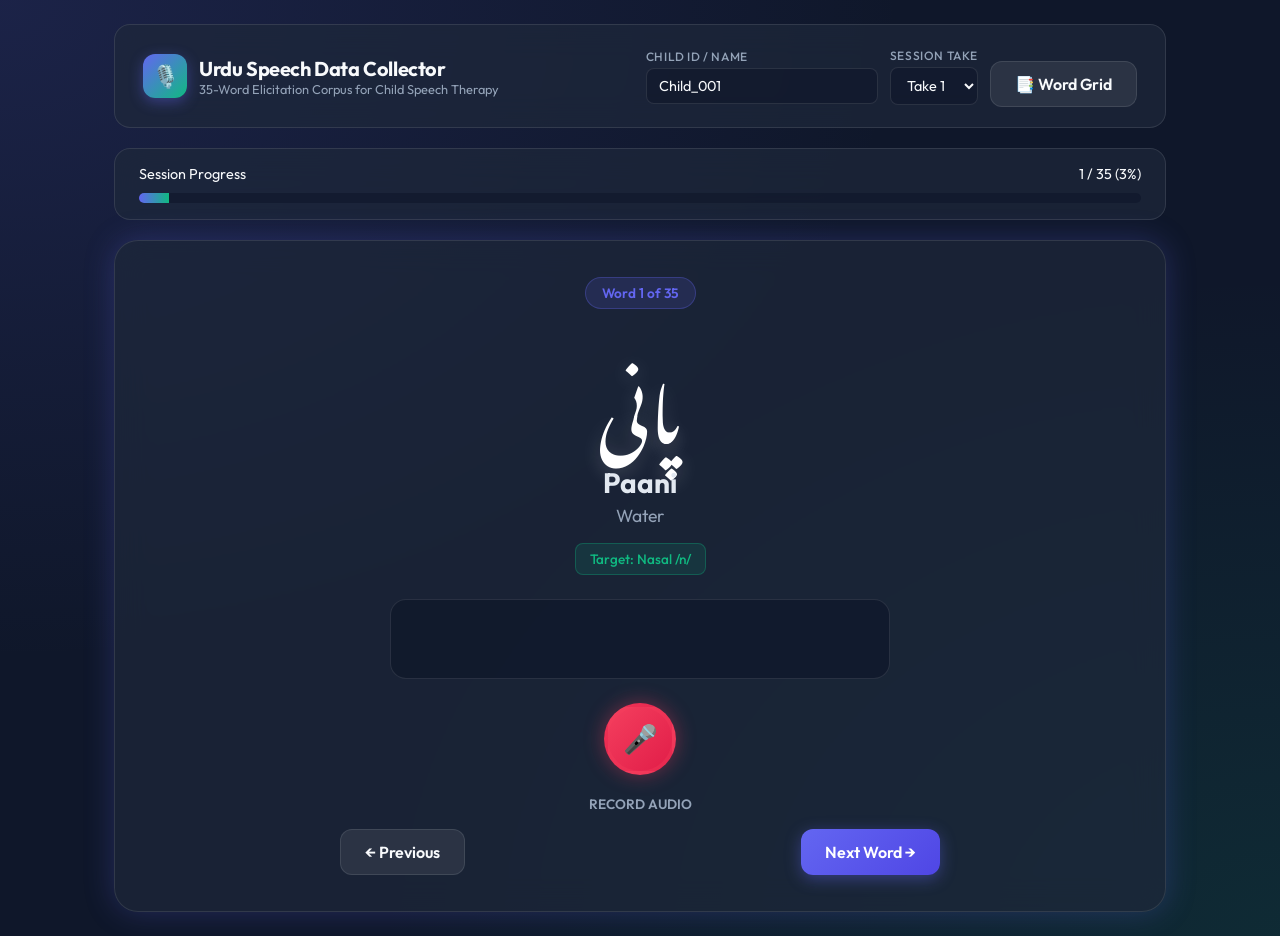
==== data_collector/index.html @ 2b161988 "Add real-time GOP scoring and incorrect phoneme labeling to Data Collector app" ====
<!DOCTYPE html>
<html lang="en">
<head>
  <meta charset="UTF-8">
  <meta name="viewport" content="width=device-width, initial-scale=1.0">
  <title>Urdu Child Speech Data Collector</title>
  <link rel="stylesheet" href="styles.css">
</head>
<body>
  <div class="app-container">
    
    <!-- Top Header -->
    <header>
      <div class="logo-area">
        <div class="logo-icon">🎙️</div>
        <div class="logo-title">
          <h1>Urdu Speech Data Collector</h1>
          <p>35-Word Elicitation Corpus for Child Speech Therapy</p>
        </div>
      </div>

      <div class="meta-form">
        <div class="input-group">
          <label for="childIdInput">Child ID / Name</label>
          <input type="text" id="childIdInput" class="meta-input" value="Child_001" placeholder="e.g. Child_001">
        </div>
        <div class="input-group">
          <label for="takeSelect">Session Take</label>
          <select id="takeSelect" class="meta-input">
            <option value="1">Take 1</option>
            <option value="2">Take 2</option>
            <option value="3">Take 3</option>
          </select>
        </div>
        <button id="btnGrid" class="btn btn-secondary" style="margin-top: 16px;">
          📑 Word Grid
        </button>
      </div>
    </header>

    <!-- Progress Bar -->
    <div class="progress-section">
      <div class="progress-header">
        <span>Session Progress</span>
        <span id="progressText">1 / 35 (3%)</span>
      </div>
      <div class="progress-bar-bg">
        <div id="progressFill" class="progress-bar-fill"></div>
      </div>
    </div>

    <!-- Main Flashcard Stage -->
    <main class="flashcard-stage">
      <div id="wordBadge" class="word-number-badge">Word 1 of 35</div>
      
      <div id="urduDisplay" class="urdu-word-display">پانی</div>
      <div id="transliterationDisplay" class="transliteration">Paani</div>
      <div id="meaningDisplay" class="meaning">Water</div>
      <div id="targetSoundBadge" class="target-sound-pill">Target: Basic /n/</div>

      <!-- Live Audio Waveform Visualizer -->
      <div class="visualizer-container">
        <canvas id="visualizer"></canvas>
        <div id="timerOverlay" class="timer-overlay">0.0s</div>
      </div>

      <!-- Record Control Button -->
      <div class="controls-row">
        <button id="btnRecord" class="btn-record" title="Click to Record Audio (Spacebar)">
          <span id="recordIcon">🎤</span>
        </button>
      </div>
      <div id="recordLabel" style="font-size: 0.85rem; font-weight: 600; color: var(--text-muted); margin-bottom: 16px;">
        RECORD AUDIO
      </div>

      <!-- Audio Preview Player -->
      <div id="previewContainer" class="audio-preview-player" style="display: none;">
        <audio id="audioPreview" controls style="width: 100%; border-radius: 8px;"></audio>
      </div>

      <!-- Real-Time Phoneme Analysis Feedback Panel -->
      <div id="gopFeedbackPanel" class="gop-feedback-card" style="display: none;">
        <div class="gop-header">
          <span>Real-Time Phoneme Analysis (GOP Score)</span>
          <span id="gopStatusBadge" class="gop-badge-ok">Passed</span>
        </div>
        <div id="phonemeBadgesRow" class="phoneme-badges-row"></div>
        <div id="gopSummaryNotice" class="gop-summary-text"></div>
      </div>

      <!-- Navigation Row -->
      <div class="nav-buttons">
        <button id="btnPrev" class="btn btn-secondary">
          ← Previous
        </button>
        <button id="btnNext" class="btn btn-primary">
          Next Word →
        </button>
      </div>
    </main>
  </div>

  <!-- Word Grid Modal -->
  <div id="gridModal" class="grid-modal">
    <div class="grid-content">
      <div class="grid-header">
        <h2>Urdu Word Corpus List (35 Words)</h2>
        <button id="btnCloseGrid" class="btn btn-secondary btn-icon-only">✕</button>
      </div>
      <p style="font-size: 0.85rem; color: var(--text-muted);">
        Click any word to jump directly to it. Cards marked with a green checkmark (✓) have been recorded in this session.
      </p>
      <div id="wordGrid" class="word-grid"></div>
    </div>
  </div>

  <!-- Toast Notification -->
  <div id="toast" class="toast">
    <span id="toastIcon">💾</span>
    <span id="toastMessage">Recording saved to laptop!</span>
  </div>

  <script src="app.js"></script>
</body>
</html>
---- data_collector/styles.css ----
@import url('https://fonts.googleapis.com/css2?family=Inter:wght@300;400;500;600;700&family=Noto+Nastaliq+Urdu:wght@400;700&family=Outfit:wght@400;500;600;700&display=swap');

:root {
  --bg-dark: #0f172a;
  --panel-bg: rgba(30, 41, 59, 0.7);
  --panel-border: rgba(255, 255, 255, 0.1);
  --primary: #6366f1;
  --primary-hover: #4f46e5;
  --accent-emerald: #10b981;
  --accent-rose: #f43f5e;
  --accent-amber: #f59e0b;
  --text-main: #f8fafc;
  --text-muted: #94a3b8;
  --font-sans: 'Outfit', 'Inter', system-ui, sans-serif;
  --font-urdu: 'Noto Nastaliq Urdu', 'Jameel Noori Nastaleeq', 'Arial', serif;
  --radius-lg: 16px;
  --radius-xl: 24px;
  --shadow-glow: 0 0 30px rgba(99, 102, 241, 0.25);
}

* {
  box-sizing: border-box;
  margin: 0;
  padding: 0;
}

body {
  font-family: var(--font-sans);
  background-color: var(--bg-dark);
  background-image: 
    radial-gradient(at 0% 0%, rgba(99, 102, 241, 0.15) 0px, transparent 50%),
    radial-gradient(at 100% 100%, rgba(16, 185, 129, 0.12) 0px, transparent 50%);
  color: var(--text-main);
  min-height: 100vh;
  display: flex;
  flex-direction: column;
}

.app-container {
  max-width: 1100px;
  margin: 0 auto;
  padding: 24px;
  width: 100%;
  flex: 1;
  display: flex;
  flex-direction: column;
  gap: 20px;
}

/* Header & Metadata Form */
header {
  background: var(--panel-bg);
  backdrop-filter: blur(16px);
  border: 1px solid var(--panel-border);
  border-radius: var(--radius-lg);
  padding: 20px 28px;
  display: flex;
  justify-content: space-between;
  align-items: center;
  flex-wrap: wrap;
  gap: 16px;
}

.logo-area {
  display: flex;
  align-items: center;
  gap: 12px;
}

.logo-icon {
  width: 44px;
  height: 44px;
  background: linear-gradient(135deg, var(--primary), var(--accent-emerald));
  border-radius: 12px;
  display: flex;
  align-items: center;
  justify-content: center;
  font-size: 22px;
  color: #fff;
  box-shadow: 0 4px 14px rgba(99, 102, 241, 0.4);
}

.logo-title h1 {
  font-size: 1.25rem;
  font-weight: 700;
  letter-spacing: -0.02em;
}

.logo-title p {
  font-size: 0.8rem;
  color: var(--text-muted);
}

.meta-form {
  display: flex;
  align-items: center;
  gap: 12px;
  flex-wrap: wrap;
}

.input-group {
  display: flex;
  flex-direction: column;
  gap: 4px;
}

.input-group label {
  font-size: 0.75rem;
  color: var(--text-muted);
  font-weight: 500;
  text-transform: uppercase;
  letter-spacing: 0.05em;
}

.meta-input {
  background: rgba(15, 23, 42, 0.6);
  border: 1px solid var(--panel-border);
  border-radius: 8px;
  color: var(--text-main);
  padding: 8px 12px;
  font-size: 0.9rem;
  font-family: inherit;
  outline: none;
  transition: border-color 0.2s;
}

.meta-input:focus {
  border-color: var(--primary);
}

select.meta-input {
  cursor: pointer;
}

/* Progress Section */
.progress-section {
  background: var(--panel-bg);
  backdrop-filter: blur(16px);
  border: 1px solid var(--panel-border);
  border-radius: var(--radius-lg);
  padding: 16px 24px;
}

.progress-header {
  display: flex;
  justify-content: space-between;
  align-items: center;
  margin-bottom: 10px;
  font-size: 0.9rem;
}

.progress-bar-bg {
  width: 100%;
  height: 10px;
  background: rgba(15, 23, 42, 0.6);
  border-radius: 100px;
  overflow: hidden;
}

.progress-bar-fill {
  height: 100%;
  background: linear-gradient(90deg, var(--primary), var(--accent-emerald));
  width: 0%;
  transition: width 0.4s ease;
}

/* Flashcard Main Section */
.flashcard-stage {
  background: var(--panel-bg);
  backdrop-filter: blur(16px);
  border: 1px solid var(--panel-border);
  border-radius: var(--radius-xl);
  padding: 36px 24px;
  display: flex;
  flex-direction: column;
  align-items: center;
  text-align: center;
  position: relative;
  box-shadow: var(--shadow-glow);
  flex: 1;
}

.word-number-badge {
  background: rgba(99, 102, 241, 0.15);
  color: var(--primary);
  border: 1px solid rgba(99, 102, 241, 0.3);
  padding: 6px 16px;
  border-radius: 100px;
  font-size: 0.85rem;
  font-weight: 600;
  margin-bottom: 16px;
}

.urdu-word-display {
  font-family: var(--font-urdu);
  font-size: 4.5rem;
  line-height: 1.5;
  color: #ffffff;
  margin: 12px 0 8px 0;
  text-shadow: 0 4px 20px rgba(255, 255, 255, 0.2);
  min-height: 120px;
  display: flex;
  align-items: center;
  justify-content: center;
}

.transliteration {
  font-size: 1.75rem;
  font-weight: 700;
  color: #e2e8f0;
  margin-bottom: 4px;
}

.meaning {
  font-size: 1.1rem;
  color: var(--text-muted);
  margin-bottom: 16px;
}

.target-sound-pill {
  background: rgba(16, 185, 129, 0.12);
  color: var(--accent-emerald);
  border: 1px solid rgba(16, 185, 129, 0.3);
  padding: 6px 14px;
  border-radius: 8px;
  font-size: 0.85rem;
  font-weight: 500;
  margin-bottom: 24px;
}

/* Audio Visualizer & Waveform */
.visualizer-container {
  width: 100%;
  max-width: 500px;
  height: 80px;
  background: rgba(15, 23, 42, 0.7);
  border: 1px solid var(--panel-border);
  border-radius: var(--radius-lg);
  overflow: hidden;
  margin-bottom: 24px;
  position: relative;
}

canvas#visualizer {
  width: 100%;
  height: 100%;
}

.timer-overlay {
  position: absolute;
  top: 8px;
  right: 12px;
  font-size: 0.8rem;
  font-weight: 600;
  color: var(--accent-rose);
  background: rgba(15, 23, 42, 0.8);
  padding: 2px 8px;
  border-radius: 4px;
  display: none;
}

/* Controls & Buttons */
.controls-row {
  display: flex;
  align-items: center;
  justify-content: center;
  gap: 20px;
  margin-bottom: 20px;
  flex-wrap: wrap;
}

.btn {
  border: none;
  outline: none;
  font-family: inherit;
  font-size: 1rem;
  font-weight: 600;
  padding: 12px 24px;
  border-radius: 12px;
  cursor: pointer;
  display: inline-flex;
  align-items: center;
  gap: 8px;
  transition: all 0.2s ease;
}

.btn-primary {
  background: linear-gradient(135deg, var(--primary), var(--primary-hover));
  color: #fff;
  box-shadow: 0 4px 16px rgba(99, 102, 241, 0.4);
}

.btn-primary:hover {
  transform: translateY(-2px);
  box-shadow: 0 6px 20px rgba(99, 102, 241, 0.6);
}

.btn-secondary {
  background: rgba(255, 255, 255, 0.08);
  color: var(--text-main);
  border: 1px solid var(--panel-border);
}

.btn-secondary:hover {
  background: rgba(255, 255, 255, 0.15);
}

.btn-record {
  width: 72px;
  height: 72px;
  border-radius: 50%;
  background: linear-gradient(135deg, var(--accent-rose), #e11d48);
  color: #fff;
  border: 4px solid rgba(244, 63, 94, 0.3);
  font-size: 28px;
  display: flex;
  align-items: center;
  justify-content: center;
  cursor: pointer;
  transition: all 0.2s cubic-bezier(0.4, 0, 0.2, 1);
  box-shadow: 0 0 20px rgba(244, 63, 94, 0.4);
}

.btn-record:hover {
  transform: scale(1.08);
  box-shadow: 0 0 30px rgba(244, 63, 94, 0.7);
}

.btn-record.recording {
  animation: pulse-ring 1.5s infinite;
  background: #dc2626;
  border-radius: 16px;
  transform: scale(0.95);
}

@keyframes pulse-ring {
  0% { box-shadow: 0 0 0 0 rgba(244, 63, 94, 0.8); }
  70% { box-shadow: 0 0 0 20px rgba(244, 63, 94, 0); }
  100% { box-shadow: 0 0 0 0 rgba(244, 63, 94, 0); }
}

.audio-preview-player {
  margin-top: 12px;
  width: 100%;
  max-width: 400px;
}

/* Nav & Grid Buttons */
.nav-buttons {
  display: flex;
  justify-content: space-between;
  width: 100%;
  max-width: 600px;
  margin-top: auto;
}

.btn-icon-only {
  width: 44px;
  height: 44px;
  border-radius: 12px;
  padding: 0;
  justify-content: center;
}

/* Grid Modal & Drawer */
.grid-modal {
  position: fixed;
  top: 0;
  left: 0;
  width: 100vw;
  height: 100vh;
  background: rgba(15, 23, 42, 0.85);
  backdrop-filter: blur(12px);
  display: flex;
  align-items: center;
  justify-content: center;
  padding: 24px;
  z-index: 100;
  opacity: 0;
  pointer-events: none;
  transition: opacity 0.3s ease;
}

.grid-modal.open {
  opacity: 1;
  pointer-events: auto;
}

.grid-content {
  background: var(--panel-bg);
  border: 1px solid var(--panel-border);
  border-radius: var(--radius-xl);
  padding: 28px;
  max-width: 800px;
  width: 100%;
  max-height: 85vh;
  overflow-y: auto;
  display: flex;
  flex-direction: column;
  gap: 20px;
}

.grid-header {
  display: flex;
  justify-content: space-between;
  align-items: center;
}

.word-grid {
  display: grid;
  grid-template-columns: repeat(auto-fill, minmax(130px, 1fr));
  gap: 12px;
}

.grid-card {
  background: rgba(15, 23, 42, 0.6);
  border: 1px solid var(--panel-border);
  border-radius: 12px;
  padding: 12px;
  text-align: center;
  cursor: pointer;
  transition: all 0.2s;
  position: relative;
}

.grid-card:hover {
  border-color: var(--primary);
  transform: translateY(-2px);
}

.grid-card.active {
  border-color: var(--primary);
  background: rgba(99, 102, 241, 0.2);
}

.grid-card.recorded {
  border-color: var(--accent-emerald);
}

.grid-card.recorded::after {
  content: "✓";
  position: absolute;
  top: 6px;
  right: 8px;
  color: var(--accent-emerald);
  font-weight: bold;
  font-size: 0.85rem;
}

.grid-card-urdu {
  font-family: var(--font-urdu);
  font-size: 1.5rem;
  margin-bottom: 4px;
}

.grid-card-trans {
  font-size: 0.75rem;
  color: var(--text-muted);
}

/* Real-Time Phoneme GOP Feedback Card */
.gop-feedback-card {
  margin-top: 16px;
  width: 100%;
  max-width: 500px;
  background: rgba(15, 23, 42, 0.85);
  border: 1px solid var(--panel-border);
  border-radius: var(--radius-lg);
  padding: 16px;
  text-align: left;
  box-shadow: 0 4px 14px rgba(0, 0, 0, 0.3);
}

.gop-header {
  display: flex;
  justify-content: space-between;
  align-items: center;
  font-size: 0.85rem;
  font-weight: 600;
  color: var(--text-muted);
  margin-bottom: 12px;
}

.gop-badge-ok {
  background: rgba(16, 185, 129, 0.2);
  color: var(--accent-emerald);
  border: 1px solid rgba(16, 185, 129, 0.4);
  padding: 2px 10px;
  border-radius: 100px;
  font-size: 0.75rem;
}

.gop-badge-error {
  background: rgba(244, 63, 94, 0.2);
  color: var(--accent-rose);
  border: 1px solid rgba(244, 63, 94, 0.4);
  padding: 2px 10px;
  border-radius: 100px;
  font-size: 0.75rem;
}

.phoneme-badges-row {
  display: flex;
  flex-wrap: wrap;
  gap: 8px;
  margin-bottom: 10px;
}

.phone-chip {
  display: inline-flex;
  flex-direction: column;
  align-items: center;
  padding: 6px 12px;
  border-radius: 8px;
  font-size: 0.95rem;
  font-weight: 700;
  border: 1px solid transparent;
}

.phone-chip.correct {
  background: rgba(16, 185, 129, 0.15);
  border-color: rgba(16, 185, 129, 0.4);
  color: #34d399;
}

.phone-chip.incorrect {
  background: rgba(244, 63, 94, 0.2);
  border-color: rgba(244, 63, 94, 0.5);
  color: #f87171;
  animation: pulse-border 1.5s infinite;
}

.phone-chip .score {
  font-size: 0.7rem;
  font-weight: 500;
  margin-top: 2px;
  opacity: 0.9;
}

.gop-summary-text {
  font-size: 0.8rem;
  color: var(--text-muted);
  line-height: 1.4;
}

/* Status Toast Notification */
.toast {
  position: fixed;
  bottom: 24px;
  right: 24px;
  background: rgba(30, 41, 59, 0.95);
  border: 1px solid var(--accent-emerald);
  color: #fff;
  padding: 12px 20px;
  border-radius: 12px;
  box-shadow: 0 10px 25px rgba(0, 0, 0, 0.5);
  display: flex;
  align-items: center;
  gap: 10px;
  transform: translateY(100px);
  opacity: 0;
  transition: all 0.3s cubic-bezier(0.4, 0, 0.2, 1);
  z-index: 200;
}

.toast.show {
  transform: translateY(0);
  opacity: 1;
}
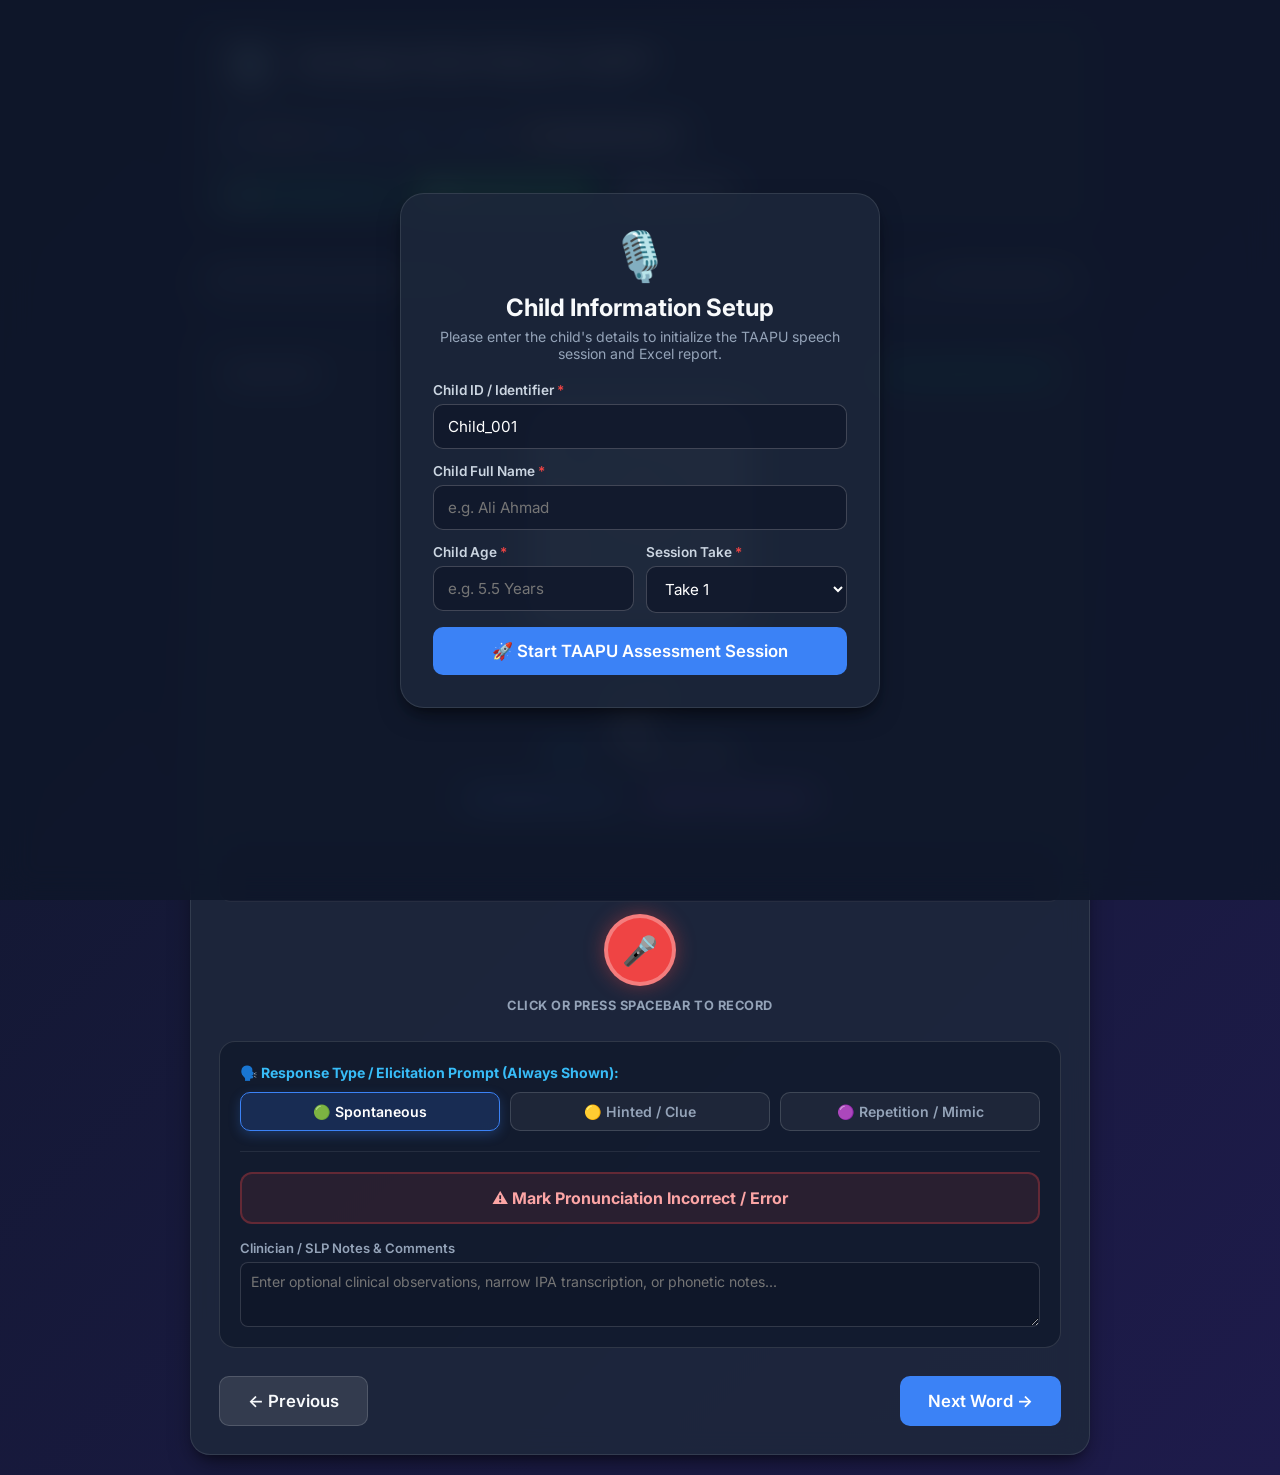
==== commit 0a48fb2a: "Add clinical phonological analysis corpus, ML GOP toggle, multi-sheet Excel reports with 70/30 weigh" ====
--- a/data_collector/index.html
+++ b/data_collector/index.html
@@ -3,36 +3,129 @@
 <head>
   <meta charset="UTF-8">
   <meta name="viewport" content="width=device-width, initial-scale=1.0">
-  <title>Urdu Child Speech Data Collector</title>
+  <title>Urdu Child Speech Data Collector & TAAPU Assessment</title>
   <link rel="stylesheet" href="styles.css">
+  <link rel="preconnect" href="https://fonts.googleapis.com">
+  <link rel="preconnect" href="https://fonts.gstatic.com" crossorigin>
+  <link href="https://fonts.googleapis.com/css2?family=Inter:wght@400;500;600;700;800&family=Noto+Nastaliq+Urdu:wght@400;700&display=swap" rel="stylesheet">
 </head>
 <body>
+
+  <!-- INITIAL CHILD INTAKE MODAL (Mandatory before starting) -->
+  <div id="intakeModal" class="intake-modal-overlay">
+    <div class="intake-card">
+      <div class="intake-header">
+        <div class="intake-logo">🎙️</div>
+        <h2>Child Information Setup</h2>
+        <p>Please enter the child's details to initialize the TAAPU speech session and Excel report.</p>
+      </div>
+
+      <form id="intakeForm" onsubmit="event.preventDefault(); startChildSession();">
+        <div class="form-group">
+          <label for="intakeChildId">Child ID / Identifier <span class="required">*</span></label>
+          <input type="text" id="intakeChildId" class="intake-input" value="Child_001" placeholder="e.g. Child_001" required>
+        </div>
+
+        <div class="form-group">
+          <label for="intakeChildName">Child Full Name <span class="required">*</span></label>
+          <input type="text" id="intakeChildName" class="intake-input" placeholder="e.g. Ali Ahmad" required>
+        </div>
+
+        <div class="form-row">
+          <div class="form-group flex-1">
+            <label for="intakeChildAge">Child Age <span class="required">*</span></label>
+            <input type="text" id="intakeChildAge" class="intake-input" placeholder="e.g. 5.5 Years" required>
+          </div>
+
+          <div class="form-group flex-1">
+            <label for="intakeTakeSelect">Session Take <span class="required">*</span></label>
+            <select id="intakeTakeSelect" class="intake-input">
+              <option value="1">Take 1</option>
+              <option value="2">Take 2</option>
+              <option value="3">Take 3</option>
+            </select>
+          </div>
+        </div>
+
+        <button type="submit" class="btn btn-primary btn-large btn-full">
+          🚀 Start TAAPU Assessment Session
+        </button>
+      </form>
+    </div>
+  </div>
+
+  <!-- TAKE COMPLETION MODAL (Triggered when 35 words completed) -->
+  <div id="takeCompletionModal" class="intake-modal-overlay">
+    <div class="intake-card completion-card">
+      <div class="intake-header">
+        <div class="completion-badge-icon">🎉</div>
+        <h2 id="completionModalTitle">Take 1 Completed!</h2>
+        <p id="completionModalDesc">You have successfully evaluated all 35 words for child <strong id="completionChildName">--</strong>.</p>
+      </div>
+
+      <div class="completion-stats-box">
+        <div class="stat-box-item">
+          <span class="stat-num" id="completionEvaluatedCount">35 / 35</span>
+          <span class="stat-lbl">Words Evaluated</span>
+        </div>
+        <div class="stat-box-item">
+          <span class="stat-num text-success" id="completionAccuracy">100%</span>
+          <span class="stat-lbl">Accuracy Rate</span>
+        </div>
+        <div class="stat-box-item">
+          <span class="stat-num text-error" id="completionIncorrectCount">0</span>
+          <span class="stat-lbl">Incorrect Phonemes</span>
+        </div>
+      </div>
+
+      <div class="completion-actions">
+        <button id="btnNextTakeModal" class="btn btn-primary btn-large btn-full">
+          ➡️ Proceed to Take 2
+        </button>
+        <div class="form-row" style="margin-top: 10px;">
+          <button id="btnExportExcelModal" class="btn btn-excel flex-1">
+            📊 Export Excel (.xlsx)
+          </button>
+          <button id="btnCloseCompletionModal" class="btn btn-secondary flex-1">
+            Close
+          </button>
+        </div>
+      </div>
+    </div>
+  </div>
+
+  <!-- MAIN APPLICATION CONTAINER -->
   <div class="app-container">
     
     <!-- Top Header -->
-    <header>
+    <header class="app-header">
       <div class="logo-area">
         <div class="logo-icon">🎙️</div>
         <div class="logo-title">
-          <h1>Urdu Speech Data Collector</h1>
+          <h1>Urdu Speech Data Collector & TAAPU</h1>
           <p>35-Word Elicitation Corpus for Child Speech Therapy</p>
         </div>
       </div>
 
-      <div class="meta-form">
-        <div class="input-group">
-          <label for="childIdInput">Child ID / Name</label>
-          <input type="text" id="childIdInput" class="meta-input" value="Child_001" placeholder="e.g. Child_001">
-        </div>
-        <div class="input-group">
-          <label for="takeSelect">Session Take</label>
-          <select id="takeSelect" class="meta-input">
-            <option value="1">Take 1</option>
-            <option value="2">Take 2</option>
-            <option value="3">Take 3</option>
-          </select>
-        </div>
-        <button id="btnGrid" class="btn btn-secondary" style="margin-top: 16px;">
+      <!-- Active Child Info Display -->
+      <div class="child-info-chip" id="childInfoChip">
+        <div class="child-meta-text">
+          <span class="meta-item"><strong>ID:</strong> <span id="hdrChildId">Child_001</span></span>
+          <span class="meta-item"><strong>Name:</strong> <span id="hdrChildName">--</span></span>
+          <span class="meta-item"><strong>Age:</strong> <span id="hdrChildAge">--</span></span>
+          <span class="meta-item"><strong>Take:</strong> <span id="hdrChildTake">1</span></span>
+        </div>
+        <button id="btnEditChild" class="btn btn-sm btn-secondary" title="Change Child Info">✏️ Change Child / Take</button>
+      </div>
+
+      <div class="header-actions">
+        <button id="btnToggleGop" class="btn btn-gop-on" title="Toggle Real-Time ML Pronunciation Feedback">
+          🤖 ML Feedback: ON
+        </button>
+        <button id="btnExportExcel" class="btn btn-excel">
+          📊 Export Excel (.xlsx)
+        </button>
+        <button id="btnGrid" class="btn btn-secondary">
           📑 Word Grid
         </button>
       </div>
@@ -41,7 +134,7 @@
     <!-- Progress Bar -->
     <div class="progress-section">
       <div class="progress-header">
-        <span>Session Progress</span>
+        <span>Corpus Progress & Evaluation (<span id="progressTakeLabel">Take 1</span>)</span>
         <span id="progressText">1 / 35 (3%)</span>
       </div>
       <div class="progress-bar-bg">
@@ -51,66 +144,170 @@
 
     <!-- Main Flashcard Stage -->
     <main class="flashcard-stage">
-      <div id="wordBadge" class="word-number-badge">Word 1 of 35</div>
+      <div class="stage-top-bar">
+        <div id="wordBadge" class="word-number-badge">Word 1 of 35</div>
+        <div id="evalStatusBadge" class="eval-status-pill status-correct">✓ Pronunciation Correct</div>
+      </div>
       
+      <!-- WORD PICTURE DISPLAY CARD -->
+      <div class="word-picture-container">
+        <img id="wordImage" src="images/01_Paani.svg" alt="Word Picture" class="word-picture" />
+      </div>
+
+      <!-- Word Text & Meaning -->
       <div id="urduDisplay" class="urdu-word-display">پانی</div>
-      <div id="transliterationDisplay" class="transliteration">Paani</div>
-      <div id="meaningDisplay" class="meaning">Water</div>
-      <div id="targetSoundBadge" class="target-sound-pill">Target: Basic /n/</div>
-
-      <!-- Live Audio Waveform Visualizer -->
-      <div class="visualizer-container">
-        <canvas id="visualizer"></canvas>
-        <div id="timerOverlay" class="timer-overlay">0.0s</div>
-      </div>
-
-      <!-- Record Control Button -->
-      <div class="controls-row">
-        <button id="btnRecord" class="btn-record" title="Click to Record Audio (Spacebar)">
-          <span id="recordIcon">🎤</span>
-        </button>
-      </div>
-      <div id="recordLabel" style="font-size: 0.85rem; font-weight: 600; color: var(--text-muted); margin-bottom: 16px;">
-        RECORD AUDIO
-      </div>
-
-      <!-- Audio Preview Player -->
-      <div id="previewContainer" class="audio-preview-player" style="display: none;">
-        <audio id="audioPreview" controls style="width: 100%; border-radius: 8px;"></audio>
-      </div>
-
-      <!-- Real-Time Phoneme Analysis Feedback Panel -->
-      <div id="gopFeedbackPanel" class="gop-feedback-card" style="display: none;">
-        <div class="gop-header">
-          <span>Real-Time Phoneme Analysis (GOP Score)</span>
-          <span id="gopStatusBadge" class="gop-badge-ok">Passed</span>
-        </div>
-        <div id="phonemeBadgesRow" class="phoneme-badges-row"></div>
-        <div id="gopSummaryNotice" class="gop-summary-text"></div>
-      </div>
-
-      <!-- Navigation Row -->
+      <div class="word-meta-row">
+        <span id="transliterationDisplay" class="transliteration">Paani</span>
+        <span class="bullet">•</span>
+        <span id="meaningDisplay" class="meaning">Water</span>
+      </div>
+
+      <!-- Consonant & Phonetic Position Badges -->
+      <div class="word-target-badges-row">
+        <div id="targetSoundBadge" class="target-sound-pill">Consonant: Nasal /n/</div>
+        <div id="positionBadge" class="position-pill">Position: Initial (Start)</div>
+      </div>
+
+      <!-- Audio Recording Stage -->
+      <div class="audio-recording-section">
+        <!-- Live Waveform Visualizer -->
+        <div class="visualizer-container">
+          <canvas id="visualizer"></canvas>
+          <div id="timerOverlay" class="timer-overlay">0.0s</div>
+        </div>
+
+        <!-- Record Button -->
+        <div class="controls-row">
+          <button id="btnRecord" class="btn-record" title="Click to Record Audio (Spacebar)">
+            <span id="recordIcon">🎤</span>
+          </button>
+        </div>
+        <div id="recordLabel" class="record-label">
+          CLICK OR PRESS SPACEBAR TO RECORD
+        </div>
+
+        <!-- Audio Preview Player -->
+        <div id="previewContainer" class="audio-preview-player" style="display: none;">
+          <audio id="audioPreview" controls></audio>
+        </div>
+      </div>
+
+      <!-- TAAPU EVALUATION & CLINICAL RESPONSE PANEL -->
+      <div class="slp-evaluation-panel">
+        <!-- ALWAYS-SHOWN RESPONSE TYPE SECTION -->
+        <div class="response-type-section">
+          <div class="response-type-header">
+            <span>🗣️ Response Type / Elicitation Prompt (Always Shown):</span>
+          </div>
+          <div class="response-type-pills">
+            <label class="resp-pill active" id="pillSpontaneous">
+              <input type="radio" name="responseType" value="spontaneous" checked />
+              <span>🟢 Spontaneous</span>
+            </label>
+            <label class="resp-pill" id="pillHinted">
+              <input type="radio" name="responseType" value="hinted" />
+              <span>🟡 Hinted / Clue</span>
+            </label>
+            <label class="resp-pill" id="pillRepetition">
+              <input type="radio" name="responseType" value="repetition" />
+              <span>🟣 Repetition / Mimic</span>
+            </label>
+          </div>
+        </div>
+
+        <hr class="panel-divider" />
+
+        <!-- PRONUNCIATION ERROR FLAG BUTTON -->
+        <div class="error-flag-row">
+          <button id="btnFlagIncorrect" class="btn-flag-incorrect">
+            ⚠️ Mark Pronunciation Incorrect / Error
+          </button>
+        </div>
+
+        <!-- MISPRONOUNCED PHONEMES & ERROR REASON BOX (Expanded when Incorrect) -->
+        <div id="errorAnalysisBox" class="error-analysis-box" style="display: none;">
+          <!-- Phonemes Checklist -->
+          <div class="error-box-section">
+            <div class="error-section-title">1. Select Mispronounced Phoneme(s):</div>
+            <div id="phonemeCheckboxesRow" class="phoneme-checkboxes-row"></div>
+            <div class="custom-phoneme-row" style="margin-top: 8px;">
+              <input type="text" id="customPhonemeInput" class="meta-input" placeholder="Add custom phoneme (e.g. /l/)...">
+              <button id="btnAddCustomPhoneme" class="btn btn-sm btn-secondary">+ Add</button>
+            </div>
+          </div>
+
+          <!-- Error Reason / Type -->
+          <div class="error-box-section">
+            <div class="error-section-title">2. Reason / Error Type:</div>
+            <div class="error-reason-pills">
+              <label class="reason-chip"><input type="checkbox" value="Substitution" /> <span>Substitution</span></label>
+              <label class="reason-chip"><input type="checkbox" value="Omission / Deletion" /> <span>Omission / Deletion</span></label>
+              <label class="reason-chip"><input type="checkbox" value="Distortion" /> <span>Distortion</span></label>
+              <label class="reason-chip"><input type="checkbox" value="Addition" /> <span>Addition</span></label>
+            </div>
+            <div style="margin-top: 8px;">
+              <input type="text" id="substitutedSoundInput" class="meta-input" placeholder="Substituted sound (e.g., produced /r/ instead of /l/)...">
+            </div>
+          </div>
+
+          <!-- Phonological Processes (TAAPU) -->
+          <div class="error-box-section">
+            <div class="error-section-title">3. TAAPU Phonological Processes:</div>
+            <div class="phono-process-grid">
+              <label class="phono-chip"><input type="checkbox" value="Fronting" /> <span>Fronting (FR)</span></label>
+              <label class="phono-chip"><input type="checkbox" value="Stopping" /> <span>Stopping (ST)</span></label>
+              <label class="phono-chip"><input type="checkbox" value="Gliding" /> <span>Gliding (GL)</span></label>
+              <label class="phono-chip"><input type="checkbox" value="Cluster Reduction" /> <span>Cluster Reduction (CR)</span></label>
+              <label class="phono-chip"><input type="checkbox" value="Final Consonant Deletion" /> <span>Final Consonant Deletion (FCD)</span></label>
+              <label class="phono-chip"><input type="checkbox" value="Weak Syllable Deletion" /> <span>Weak Syllable Deletion (WSD)</span></label>
+              <label class="phono-chip"><input type="checkbox" value="Nasal Assimilation" /> <span>Nasal Assimilation</span></label>
+              <label class="phono-chip"><input type="checkbox" value="Depalatalization" /> <span>Depalatalization</span></label>
+            </div>
+          </div>
+        </div>
+
+        <!-- Clinician / SLP Notes -->
+        <div class="slp-notes-group">
+          <label for="slpNotesInput">Clinician / SLP Notes & Comments</label>
+          <textarea id="slpNotesInput" class="slp-notes-textarea" placeholder="Enter optional clinical observations, narrow IPA transcription, or phonetic notes..."></textarea>
+        </div>
+      </div>
+
+      <!-- Navigation Buttons -->
       <div class="nav-buttons">
-        <button id="btnPrev" class="btn btn-secondary">
+        <button id="btnPrev" class="btn btn-secondary btn-large">
           ← Previous
         </button>
-        <button id="btnNext" class="btn btn-primary">
+        <button id="btnNext" class="btn btn-primary btn-large">
           Next Word →
         </button>
       </div>
     </main>
   </div>
 
-  <!-- Word Grid Modal -->
+  <!-- WORD GRID MODAL (All 35 Words with Pictures & Status) -->
   <div id="gridModal" class="grid-modal">
     <div class="grid-content">
       <div class="grid-header">
-        <h2>Urdu Word Corpus List (35 Words)</h2>
-        <button id="btnCloseGrid" class="btn btn-secondary btn-icon-only">✕</button>
-      </div>
-      <p style="font-size: 0.85rem; color: var(--text-muted);">
-        Click any word to jump directly to it. Cards marked with a green checkmark (✓) have been recorded in this session.
-      </p>
+        <div>
+          <h2>Urdu Word Corpus Grid (35 Words)</h2>
+          <p class="grid-subtitle">Visual Overview of Words, Audio Recordings, and Phonetic Position</p>
+        </div>
+        <div class="grid-header-actions">
+          <button id="btnExportExcelGrid" class="btn btn-excel btn-sm">📊 Export Excel</button>
+          <button id="btnCloseGrid" class="btn btn-secondary btn-icon-only">✕</button>
+        </div>
+      </div>
+
+      <!-- Grid Filter Tabs -->
+      <div class="grid-filter-tabs">
+        <button class="tab-btn active" data-filter="all">All Words (35)</button>
+        <button class="tab-btn" data-filter="recorded">Recorded 🎤</button>
+        <button class="tab-btn" data-filter="correct">Correct ✓</button>
+        <button class="tab-btn" data-filter="incorrect">Incorrect ✗</button>
+      </div>
+
+      <!-- Grid Container -->
       <div id="wordGrid" class="word-grid"></div>
     </div>
   </div>
--- a/data_collector/styles.css
+++ b/data_collector/styles.css
@@ -1,247 +1,394 @@
-@import url('https://fonts.googleapis.com/css2?family=Inter:wght@300;400;500;600;700&family=Noto+Nastaliq+Urdu:wght@400;700&family=Outfit:wght@400;500;600;700&display=swap');
-
 :root {
-  --bg-dark: #0f172a;
-  --panel-bg: rgba(30, 41, 59, 0.7);
-  --panel-border: rgba(255, 255, 255, 0.1);
-  --primary: #6366f1;
-  --primary-hover: #4f46e5;
-  --accent-emerald: #10b981;
-  --accent-rose: #f43f5e;
-  --accent-amber: #f59e0b;
+  --primary-color: #3b82f6;
+  --primary-hover: #2563eb;
+  --secondary-color: #64748b;
+  --bg-gradient-start: #0f172a;
+  --bg-gradient-end: #1e1b4b;
+  --card-bg: rgba(30, 41, 59, 0.85);
+  --card-border: rgba(255, 255, 255, 0.1);
   --text-main: #f8fafc;
   --text-muted: #94a3b8;
-  --font-sans: 'Outfit', 'Inter', system-ui, sans-serif;
-  --font-urdu: 'Noto Nastaliq Urdu', 'Jameel Noori Nastaleeq', 'Arial', serif;
-  --radius-lg: 16px;
-  --radius-xl: 24px;
-  --shadow-glow: 0 0 30px rgba(99, 102, 241, 0.25);
+  
+  --success-color: #10b981;
+  --success-bg: rgba(16, 185, 129, 0.15);
+  --error-color: #ef4444;
+  --error-bg: rgba(239, 68, 68, 0.15);
+  --warning-color: #f59e0b;
+  --warning-bg: rgba(245, 158, 11, 0.15);
+  --excel-color: #107c41;
+  --excel-hover: #0b5c30;
+
+  --shadow-lg: 0 10px 25px -5px rgba(0, 0, 0, 0.5), 0 8px 10px -6px rgba(0, 0, 0, 0.3);
+  --shadow-glow: 0 0 20px rgba(59, 130, 246, 0.3);
 }
 
 * {
   box-sizing: border-box;
   margin: 0;
   padding: 0;
+  font-family: 'Inter', -apple-system, BlinkMacSystemFont, 'Segoe UI', Roboto, sans-serif;
 }
 
 body {
-  font-family: var(--font-sans);
-  background-color: var(--bg-dark);
-  background-image: 
-    radial-gradient(at 0% 0%, rgba(99, 102, 241, 0.15) 0px, transparent 50%),
-    radial-gradient(at 100% 100%, rgba(16, 185, 129, 0.12) 0px, transparent 50%);
+  background: linear-gradient(135deg, var(--bg-gradient-start), var(--bg-gradient-end));
   color: var(--text-main);
   min-height: 100vh;
   display: flex;
-  flex-direction: column;
-}
-
+  justify-content: center;
+  align-items: flex-start;
+  padding: 20px;
+}
+
+/* APP CONTAINER */
 .app-container {
-  max-width: 1100px;
-  margin: 0 auto;
-  padding: 24px;
-  width: 100%;
-  flex: 1;
+  width: 100%;
+  max-width: 900px;
   display: flex;
   flex-direction: column;
   gap: 20px;
 }
 
-/* Header & Metadata Form */
-header {
-  background: var(--panel-bg);
-  backdrop-filter: blur(16px);
-  border: 1px solid var(--panel-border);
-  border-radius: var(--radius-lg);
-  padding: 20px 28px;
+/* HEADER */
+.app-header {
+  background: var(--card-bg);
+  backdrop-filter: blur(12px);
+  border: 1px solid var(--card-border);
+  border-radius: 16px;
+  padding: 16px 24px;
   display: flex;
   justify-content: space-between;
   align-items: center;
   flex-wrap: wrap;
   gap: 16px;
+  box-shadow: var(--shadow-lg);
 }
 
 .logo-area {
   display: flex;
   align-items: center;
-  gap: 12px;
+  gap: 14px;
 }
 
 .logo-icon {
-  width: 44px;
-  height: 44px;
-  background: linear-gradient(135deg, var(--primary), var(--accent-emerald));
+  font-size: 2.2rem;
+  background: rgba(255, 255, 255, 0.08);
+  padding: 8px 12px;
   border-radius: 12px;
-  display: flex;
-  align-items: center;
-  justify-content: center;
-  font-size: 22px;
-  color: #fff;
-  box-shadow: 0 4px 14px rgba(99, 102, 241, 0.4);
 }
 
 .logo-title h1 {
   font-size: 1.25rem;
   font-weight: 700;
-  letter-spacing: -0.02em;
+  color: #ffffff;
 }
 
 .logo-title p {
+  font-size: 0.82rem;
+  color: var(--text-muted);
+}
+
+.child-info-chip {
+  background: rgba(255, 255, 255, 0.05);
+  border: 1px solid rgba(255, 255, 255, 0.12);
+  border-radius: 12px;
+  padding: 8px 14px;
+  display: flex;
+  align-items: center;
+  gap: 12px;
+}
+
+.child-meta-text {
+  display: flex;
+  gap: 12px;
+  font-size: 0.85rem;
+  color: #e2e8f0;
+}
+
+.meta-item strong {
+  color: var(--primary-color);
+}
+
+.header-actions {
+  display: flex;
+  gap: 10px;
+}
+
+/* BUTTONS */
+.btn {
+  padding: 10px 18px;
+  border-radius: 10px;
+  font-size: 0.9rem;
+  font-weight: 600;
+  cursor: pointer;
+  border: none;
+  transition: all 0.2s ease;
+  display: inline-flex;
+  align-items: center;
+  justify-content: center;
+  gap: 8px;
+}
+
+.btn-primary {
+  background: var(--primary-color);
+  color: #ffffff;
+}
+
+.btn-primary:hover {
+  background: var(--primary-hover);
+  transform: translateY(-1px);
+}
+
+.btn-secondary {
+  background: rgba(255, 255, 255, 0.1);
+  color: var(--text-main);
+  border: 1px solid rgba(255, 255, 255, 0.15);
+}
+
+.btn-secondary:hover {
+  background: rgba(255, 255, 255, 0.18);
+}
+
+.btn-excel {
+  background: var(--excel-color);
+  color: #ffffff;
+  font-weight: 700;
+}
+
+.btn-excel:hover {
+  background: var(--excel-hover);
+  box-shadow: 0 4px 14px rgba(16, 124, 65, 0.4);
+}
+
+.btn-gop-on {
+  background: rgba(16, 185, 129, 0.2);
+  color: #10b981;
+  border: 1px solid rgba(16, 185, 129, 0.4);
+}
+
+.btn-gop-on:hover {
+  background: rgba(16, 185, 129, 0.35);
+}
+
+.btn-gop-off {
+  background: rgba(148, 163, 184, 0.15);
+  color: #94a3b8;
+  border: 1px solid rgba(148, 163, 184, 0.3);
+}
+
+.btn-gop-off:hover {
+  background: rgba(148, 163, 184, 0.25);
+}
+
+.btn-sm {
+  padding: 6px 12px;
   font-size: 0.8rem;
+}
+
+.btn-large {
+  padding: 14px 28px;
+  font-size: 1.05rem;
+}
+
+.btn-full {
+  width: 100%;
+}
+
+.btn-icon-only {
+  padding: 6px 12px;
+  font-size: 1.1rem;
+}
+
+/* PROGRESS BAR */
+.progress-section {
+  background: var(--card-bg);
+  border: 1px solid var(--card-border);
+  border-radius: 12px;
+  padding: 12px 20px;
+}
+
+.progress-header {
+  display: flex;
+  justify-content: space-between;
+  font-size: 0.85rem;
+  font-weight: 600;
+  margin-bottom: 8px;
   color: var(--text-muted);
 }
 
-.meta-form {
-  display: flex;
-  align-items: center;
-  gap: 12px;
-  flex-wrap: wrap;
-}
-
-.input-group {
-  display: flex;
-  flex-direction: column;
-  gap: 4px;
-}
-
-.input-group label {
-  font-size: 0.75rem;
-  color: var(--text-muted);
-  font-weight: 500;
-  text-transform: uppercase;
-  letter-spacing: 0.05em;
-}
-
-.meta-input {
-  background: rgba(15, 23, 42, 0.6);
-  border: 1px solid var(--panel-border);
-  border-radius: 8px;
-  color: var(--text-main);
-  padding: 8px 12px;
-  font-size: 0.9rem;
-  font-family: inherit;
-  outline: none;
-  transition: border-color 0.2s;
-}
-
-.meta-input:focus {
-  border-color: var(--primary);
-}
-
-select.meta-input {
-  cursor: pointer;
-}
-
-/* Progress Section */
-.progress-section {
-  background: var(--panel-bg);
-  backdrop-filter: blur(16px);
-  border: 1px solid var(--panel-border);
-  border-radius: var(--radius-lg);
-  padding: 16px 24px;
-}
-
-.progress-header {
-  display: flex;
-  justify-content: space-between;
-  align-items: center;
-  margin-bottom: 10px;
-  font-size: 0.9rem;
-}
-
 .progress-bar-bg {
   width: 100%;
-  height: 10px;
-  background: rgba(15, 23, 42, 0.6);
-  border-radius: 100px;
+  height: 8px;
+  background: rgba(255, 255, 255, 0.1);
+  border-radius: 4px;
   overflow: hidden;
 }
 
 .progress-bar-fill {
   height: 100%;
-  background: linear-gradient(90deg, var(--primary), var(--accent-emerald));
-  width: 0%;
-  transition: width 0.4s ease;
-}
-
-/* Flashcard Main Section */
+  width: 3%;
+  background: linear-gradient(90deg, #3b82f6, #10b981);
+  border-radius: 4px;
+  transition: width 0.3s ease;
+}
+
+/* FLASHCARD STAGE */
 .flashcard-stage {
-  background: var(--panel-bg);
-  backdrop-filter: blur(16px);
-  border: 1px solid var(--panel-border);
-  border-radius: var(--radius-xl);
-  padding: 36px 24px;
-  display: flex;
-  flex-direction: column;
-  align-items: center;
+  background: var(--card-bg);
+  backdrop-filter: blur(12px);
+  border: 1px solid var(--card-border);
+  border-radius: 20px;
+  padding: 28px;
+  display: flex;
+  flex-direction: column;
+  align-items: center;
+  gap: 18px;
+  box-shadow: var(--shadow-lg);
+}
+
+.stage-top-bar {
+  width: 100%;
+  display: flex;
+  justify-content: space-between;
+  align-items: center;
+}
+
+.word-number-badge {
+  background: rgba(255, 255, 255, 0.08);
+  padding: 6px 14px;
+  border-radius: 20px;
+  font-size: 0.85rem;
+  font-weight: 600;
+  color: var(--text-muted);
+}
+
+.eval-status-pill {
+  padding: 6px 14px;
+  border-radius: 20px;
+  font-size: 0.85rem;
+  font-weight: 700;
+}
+
+.status-pending {
+  background: var(--warning-bg);
+  color: var(--warning-color);
+  border: 1px solid rgba(245, 158, 11, 0.3);
+}
+
+.status-correct {
+  background: var(--success-bg);
+  color: var(--success-color);
+  border: 1px solid rgba(16, 185, 129, 0.3);
+}
+
+.status-incorrect {
+  background: var(--error-bg);
+  color: var(--error-color);
+  border: 1px solid rgba(239, 68, 68, 0.3);
+}
+
+/* WORD PICTURE CONTAINER */
+.word-picture-container {
+  width: 220px;
+  height: 220px;
+  background: #ffffff;
+  border-radius: 20px;
+  padding: 12px;
+  display: flex;
+  justify-content: center;
+  align-items: center;
+  box-shadow: 0 10px 20px rgba(0, 0, 0, 0.3);
+  border: 4px solid rgba(255, 255, 255, 0.2);
+  transition: transform 0.3s ease;
+}
+
+.word-picture-container:hover {
+  transform: scale(1.03);
+}
+
+.word-picture {
+  max-width: 100%;
+  max-height: 100%;
+  object-fit: contain;
+}
+
+/* URDU WORD & META */
+.urdu-word-display {
+  font-family: 'Noto Nastaliq Urdu', serif;
+  font-size: 3.5rem;
+  line-height: 1.4;
+  color: #ffffff;
+  text-shadow: 0 4px 12px rgba(0, 0, 0, 0.4);
   text-align: center;
+}
+
+.word-meta-row {
+  display: flex;
+  align-items: center;
+  gap: 10px;
+  font-size: 1.2rem;
+  font-weight: 600;
+}
+
+.transliteration {
+  color: #38bdf8;
+}
+
+.meaning {
+  color: #cbd5e1;
+}
+
+.bullet {
+  color: var(--text-muted);
+}
+
+.word-target-badges-row {
+  display: flex;
+  gap: 10px;
+  flex-wrap: wrap;
+  justify-content: center;
+}
+
+.target-sound-pill {
+  background: rgba(59, 130, 246, 0.15);
+  border: 1px solid rgba(59, 130, 246, 0.3);
+  color: #93c5fd;
+  padding: 6px 16px;
+  border-radius: 20px;
+  font-size: 0.9rem;
+  font-weight: 600;
+}
+
+.position-pill {
+  background: rgba(168, 85, 247, 0.15);
+  border: 1px solid rgba(168, 85, 247, 0.3);
+  color: #c084fc;
+  padding: 6px 16px;
+  border-radius: 20px;
+  font-size: 0.9rem;
+  font-weight: 600;
+}
+
+/* AUDIO RECORDING SECTION */
+.audio-recording-section {
+  width: 100%;
+  display: flex;
+  flex-direction: column;
+  align-items: center;
+  gap: 12px;
+  margin: 10px 0;
+}
+
+.visualizer-container {
+  width: 100%;
+  height: 60px;
+  background: rgba(15, 23, 42, 0.6);
+  border-radius: 12px;
   position: relative;
-  box-shadow: var(--shadow-glow);
-  flex: 1;
-}
-
-.word-number-badge {
-  background: rgba(99, 102, 241, 0.15);
-  color: var(--primary);
-  border: 1px solid rgba(99, 102, 241, 0.3);
-  padding: 6px 16px;
-  border-radius: 100px;
-  font-size: 0.85rem;
-  font-weight: 600;
-  margin-bottom: 16px;
-}
-
-.urdu-word-display {
-  font-family: var(--font-urdu);
-  font-size: 4.5rem;
-  line-height: 1.5;
-  color: #ffffff;
-  margin: 12px 0 8px 0;
-  text-shadow: 0 4px 20px rgba(255, 255, 255, 0.2);
-  min-height: 120px;
-  display: flex;
-  align-items: center;
-  justify-content: center;
-}
-
-.transliteration {
-  font-size: 1.75rem;
-  font-weight: 700;
-  color: #e2e8f0;
-  margin-bottom: 4px;
-}
-
-.meaning {
-  font-size: 1.1rem;
-  color: var(--text-muted);
-  margin-bottom: 16px;
-}
-
-.target-sound-pill {
-  background: rgba(16, 185, 129, 0.12);
-  color: var(--accent-emerald);
-  border: 1px solid rgba(16, 185, 129, 0.3);
-  padding: 6px 14px;
-  border-radius: 8px;
-  font-size: 0.85rem;
-  font-weight: 500;
-  margin-bottom: 24px;
-}
-
-/* Audio Visualizer & Waveform */
-.visualizer-container {
-  width: 100%;
-  max-width: 500px;
-  height: 80px;
-  background: rgba(15, 23, 42, 0.7);
-  border: 1px solid var(--panel-border);
-  border-radius: var(--radius-lg);
   overflow: hidden;
-  margin-bottom: 24px;
-  position: relative;
-}
-
-canvas#visualizer {
+  border: 1px solid rgba(255, 255, 255, 0.08);
+}
+
+#visualizer {
   width: 100%;
   height: 100%;
 }
@@ -250,132 +397,447 @@
   position: absolute;
   top: 8px;
   right: 12px;
-  font-size: 0.8rem;
-  font-weight: 600;
-  color: var(--accent-rose);
-  background: rgba(15, 23, 42, 0.8);
-  padding: 2px 8px;
-  border-radius: 4px;
+  font-family: monospace;
+  font-size: 0.9rem;
+  font-weight: 700;
+  color: #ef4444;
   display: none;
 }
 
-/* Controls & Buttons */
 .controls-row {
   display: flex;
-  align-items: center;
   justify-content: center;
-  gap: 20px;
-  margin-bottom: 20px;
-  flex-wrap: wrap;
-}
-
-.btn {
-  border: none;
-  outline: none;
-  font-family: inherit;
-  font-size: 1rem;
-  font-weight: 600;
-  padding: 12px 24px;
-  border-radius: 12px;
-  cursor: pointer;
-  display: inline-flex;
-  align-items: center;
-  gap: 8px;
-  transition: all 0.2s ease;
-}
-
-.btn-primary {
-  background: linear-gradient(135deg, var(--primary), var(--primary-hover));
-  color: #fff;
-  box-shadow: 0 4px 16px rgba(99, 102, 241, 0.4);
-}
-
-.btn-primary:hover {
-  transform: translateY(-2px);
-  box-shadow: 0 6px 20px rgba(99, 102, 241, 0.6);
-}
-
-.btn-secondary {
-  background: rgba(255, 255, 255, 0.08);
-  color: var(--text-main);
-  border: 1px solid var(--panel-border);
-}
-
-.btn-secondary:hover {
-  background: rgba(255, 255, 255, 0.15);
 }
 
 .btn-record {
   width: 72px;
   height: 72px;
   border-radius: 50%;
-  background: linear-gradient(135deg, var(--accent-rose), #e11d48);
-  color: #fff;
-  border: 4px solid rgba(244, 63, 94, 0.3);
-  font-size: 28px;
-  display: flex;
-  align-items: center;
+  background: #ef4444;
+  border: 4px solid rgba(255, 255, 255, 0.3);
+  color: #ffffff;
+  font-size: 1.8rem;
+  cursor: pointer;
+  display: flex;
   justify-content: center;
-  cursor: pointer;
-  transition: all 0.2s cubic-bezier(0.4, 0, 0.2, 1);
-  box-shadow: 0 0 20px rgba(244, 63, 94, 0.4);
+  align-items: center;
+  box-shadow: 0 0 20px rgba(239, 68, 68, 0.4);
+  transition: all 0.2s ease;
 }
 
 .btn-record:hover {
   transform: scale(1.08);
-  box-shadow: 0 0 30px rgba(244, 63, 94, 0.7);
+  background: #dc2626;
 }
 
 .btn-record.recording {
-  animation: pulse-ring 1.5s infinite;
-  background: #dc2626;
+  animation: pulse-red 1.2s infinite;
+  background: #b91c1c;
+}
+
+@keyframes pulse-red {
+  0% { box-shadow: 0 0 0 0 rgba(239, 68, 68, 0.7); }
+  70% { box-shadow: 0 0 0 18px rgba(239, 68, 68, 0); }
+  100% { box-shadow: 0 0 0 0 rgba(239, 68, 68, 0); }
+}
+
+.record-label {
+  font-size: 0.8rem;
+  font-weight: 700;
+  color: var(--text-muted);
+  letter-spacing: 0.5px;
+}
+
+.audio-preview-player {
+  width: 100%;
+  max-width: 400px;
+}
+
+/* TAAPU EVALUATION & CLINICAL RESPONSE PANEL */
+.slp-evaluation-panel {
+  width: 100%;
+  background: rgba(15, 23, 42, 0.7);
+  border: 1px solid rgba(255, 255, 255, 0.12);
   border-radius: 16px;
-  transform: scale(0.95);
-}
-
-@keyframes pulse-ring {
-  0% { box-shadow: 0 0 0 0 rgba(244, 63, 94, 0.8); }
-  70% { box-shadow: 0 0 0 20px rgba(244, 63, 94, 0); }
-  100% { box-shadow: 0 0 0 0 rgba(244, 63, 94, 0); }
-}
-
-.audio-preview-player {
-  margin-top: 12px;
-  width: 100%;
-  max-width: 400px;
-}
-
-/* Nav & Grid Buttons */
+  padding: 20px;
+  display: flex;
+  flex-direction: column;
+  gap: 16px;
+}
+
+.response-type-section {
+  display: flex;
+  flex-direction: column;
+  gap: 10px;
+}
+
+.response-type-header span {
+  font-size: 0.88rem;
+  font-weight: 700;
+  color: #38bdf8;
+}
+
+.response-type-pills {
+  display: flex;
+  gap: 10px;
+}
+
+.resp-pill {
+  flex: 1;
+  padding: 10px 14px;
+  background: rgba(255, 255, 255, 0.05);
+  border: 1.5px solid rgba(255, 255, 255, 0.15);
+  border-radius: 10px;
+  cursor: pointer;
+  display: flex;
+  align-items: center;
+  justify-content: center;
+  gap: 8px;
+  font-size: 0.88rem;
+  font-weight: 600;
+  color: var(--text-muted);
+  transition: all 0.2s ease;
+}
+
+.resp-pill input {
+  display: none;
+}
+
+.resp-pill.active {
+  background: rgba(59, 130, 246, 0.18);
+  border-color: #3b82f6;
+  color: #ffffff;
+  box-shadow: 0 4px 12px rgba(59, 130, 246, 0.25);
+}
+
+.panel-divider {
+  border: none;
+  border-top: 1px solid rgba(255, 255, 255, 0.08);
+  margin: 4px 0;
+}
+
+.error-flag-row {
+  display: flex;
+  width: 100%;
+}
+
+.btn-flag-incorrect {
+  width: 100%;
+  padding: 14px 18px;
+  border-radius: 12px;
+  font-size: 1rem;
+  font-weight: 700;
+  cursor: pointer;
+  border: 2px solid rgba(239, 68, 68, 0.3);
+  background: rgba(239, 68, 68, 0.1);
+  color: #fca5a5;
+  transition: all 0.2s ease;
+}
+
+.btn-flag-incorrect:hover, .btn-flag-incorrect.active {
+  background: #ef4444;
+  color: #ffffff;
+  border-color: #dc2626;
+  box-shadow: 0 4px 16px rgba(239, 68, 68, 0.4);
+}
+
+.error-analysis-box {
+  background: rgba(239, 68, 68, 0.06);
+  border: 1px solid rgba(239, 68, 68, 0.25);
+  border-radius: 14px;
+  padding: 16px;
+  display: flex;
+  flex-direction: column;
+  gap: 16px;
+}
+
+.error-box-section {
+  display: flex;
+  flex-direction: column;
+  gap: 8px;
+}
+
+.error-section-title {
+  font-size: 0.85rem;
+  font-weight: 700;
+  color: #fca5a5;
+}
+
+.phoneme-checkboxes-row {
+  display: flex;
+  flex-wrap: wrap;
+  gap: 10px;
+}
+
+.phoneme-chip-checkbox {
+  display: flex;
+  align-items: center;
+  gap: 6px;
+  background: rgba(255, 255, 255, 0.08);
+  border: 1px solid rgba(255, 255, 255, 0.15);
+  padding: 6px 12px;
+  border-radius: 8px;
+  font-size: 0.9rem;
+  font-weight: 600;
+  cursor: pointer;
+  user-select: none;
+  transition: background 0.2s;
+}
+
+.phoneme-chip-checkbox:hover {
+  background: rgba(255, 255, 255, 0.15);
+}
+
+.phoneme-chip-checkbox input[type="checkbox"] {
+  accent-color: #ef4444;
+  width: 16px;
+  height: 16px;
+  cursor: pointer;
+}
+
+.error-reason-pills {
+  display: flex;
+  flex-wrap: wrap;
+  gap: 8px;
+}
+
+.reason-chip {
+  display: flex;
+  align-items: center;
+  gap: 6px;
+  background: rgba(255, 255, 255, 0.08);
+  border: 1px solid rgba(255, 255, 255, 0.15);
+  padding: 6px 12px;
+  border-radius: 8px;
+  font-size: 0.85rem;
+  font-weight: 600;
+  cursor: pointer;
+}
+
+.reason-chip input[type="checkbox"] {
+  accent-color: #f59e0b;
+}
+
+.phono-process-grid {
+  display: grid;
+  grid-template-columns: repeat(auto-fill, minmax(190px, 1fr));
+  gap: 8px;
+}
+
+.phono-chip {
+  display: flex;
+  align-items: center;
+  gap: 6px;
+  background: rgba(15, 23, 42, 0.6);
+  border: 1px solid rgba(255, 255, 255, 0.1);
+  padding: 6px 10px;
+  border-radius: 8px;
+  font-size: 0.8rem;
+  font-weight: 500;
+  color: #cbd5e1;
+  cursor: pointer;
+}
+
+.phono-chip input[type="checkbox"] {
+  accent-color: #8b5cf6;
+}
+
+.custom-phoneme-row {
+  display: flex;
+  gap: 8px;
+}
+
+.slp-notes-group {
+  display: flex;
+  flex-direction: column;
+  gap: 6px;
+}
+
+.slp-notes-group label {
+  font-size: 0.82rem;
+  font-weight: 600;
+  color: var(--text-muted);
+}
+
+.slp-notes-textarea {
+  width: 100%;
+  height: 65px;
+  background: rgba(15, 23, 42, 0.8);
+  border: 1px solid rgba(255, 255, 255, 0.15);
+  border-radius: 8px;
+  padding: 10px;
+  color: #ffffff;
+  font-size: 0.88rem;
+  resize: vertical;
+}
+
+.slp-notes-textarea:focus {
+  outline: none;
+  border-color: var(--primary-color);
+}
+
+/* NAV BUTTONS */
 .nav-buttons {
+  width: 100%;
   display: flex;
   justify-content: space-between;
-  width: 100%;
-  max-width: 600px;
-  margin-top: auto;
-}
-
-.btn-icon-only {
-  width: 44px;
-  height: 44px;
-  border-radius: 12px;
-  padding: 0;
+  margin-top: 10px;
+}
+
+/* INTAKE MODAL */
+.intake-modal-overlay {
+  position: fixed;
+  top: 0;
+  left: 0;
+  width: 100vw;
+  height: 100vh;
+  background: rgba(15, 23, 42, 0.85);
+  backdrop-filter: blur(16px);
+  z-index: 1000;
+  display: flex;
   justify-content: center;
-}
-
-/* Grid Modal & Drawer */
+  align-items: center;
+  padding: 20px;
+  opacity: 0;
+  pointer-events: none;
+  transition: opacity 0.3s ease;
+}
+
+.intake-modal-overlay.open {
+  opacity: 1;
+  pointer-events: auto;
+}
+
+.intake-card {
+  background: var(--card-bg);
+  border: 1px solid var(--card-border);
+  border-radius: 24px;
+  padding: 32px;
+  width: 100%;
+  max-width: 480px;
+  box-shadow: var(--shadow-lg);
+  display: flex;
+  flex-direction: column;
+  gap: 20px;
+}
+
+.completion-card {
+  border-color: rgba(59, 130, 246, 0.4);
+  box-shadow: 0 0 40px rgba(59, 130, 246, 0.2);
+}
+
+.completion-badge-icon {
+  font-size: 3.5rem;
+  margin-bottom: 8px;
+}
+
+.completion-stats-box {
+  display: flex;
+  justify-content: space-around;
+  background: rgba(15, 23, 42, 0.6);
+  border: 1px solid rgba(255, 255, 255, 0.1);
+  border-radius: 16px;
+  padding: 16px;
+  text-align: center;
+}
+
+.stat-box-item {
+  display: flex;
+  flex-direction: column;
+  gap: 4px;
+}
+
+.stat-num {
+  font-size: 1.3rem;
+  font-weight: 800;
+  color: #ffffff;
+}
+
+.text-success { color: var(--success-color); }
+.text-error { color: var(--error-color); }
+
+.stat-lbl {
+  font-size: 0.75rem;
+  font-weight: 600;
+  color: var(--text-muted);
+}
+
+.intake-header {
+  text-align: center;
+}
+
+.intake-logo {
+  font-size: 3rem;
+  margin-bottom: 8px;
+}
+
+.intake-header h2 {
+  font-size: 1.5rem;
+  font-weight: 700;
+  margin-bottom: 6px;
+}
+
+.intake-header p {
+  font-size: 0.88rem;
+  color: var(--text-muted);
+}
+
+.form-group {
+  display: flex;
+  flex-direction: column;
+  gap: 6px;
+  margin-bottom: 14px;
+}
+
+.form-row {
+  display: flex;
+  gap: 12px;
+}
+
+.flex-1 {
+  flex: 1;
+}
+
+.form-group label {
+  font-size: 0.85rem;
+  font-weight: 600;
+  color: #cbd5e1;
+}
+
+.required {
+  color: #ef4444;
+}
+
+.intake-input, .meta-input {
+  width: 100%;
+  padding: 12px 14px;
+  background: rgba(15, 23, 42, 0.8);
+  border: 1px solid rgba(255, 255, 255, 0.2);
+  border-radius: 10px;
+  color: #ffffff;
+  font-size: 0.95rem;
+}
+
+.intake-input:focus, .meta-input:focus {
+  outline: none;
+  border-color: var(--primary-color);
+  box-shadow: 0 0 0 3px rgba(59, 130, 246, 0.3);
+}
+
+/* WORD GRID MODAL */
 .grid-modal {
   position: fixed;
   top: 0;
   left: 0;
   width: 100vw;
   height: 100vh;
-  background: rgba(15, 23, 42, 0.85);
+  background: rgba(15, 23, 42, 0.9);
   backdrop-filter: blur(12px);
-  display: flex;
-  align-items: center;
+  z-index: 900;
+  display: flex;
   justify-content: center;
+  align-items: center;
   padding: 24px;
-  z-index: 100;
   opacity: 0;
   pointer-events: none;
   transition: opacity 0.3s ease;
@@ -387,183 +849,177 @@
 }
 
 .grid-content {
-  background: var(--panel-bg);
-  border: 1px solid var(--panel-border);
-  border-radius: var(--radius-xl);
-  padding: 28px;
-  max-width: 800px;
-  width: 100%;
-  max-height: 85vh;
-  overflow-y: auto;
-  display: flex;
-  flex-direction: column;
-  gap: 20px;
+  background: var(--card-bg);
+  border: 1px solid var(--card-border);
+  border-radius: 24px;
+  padding: 24px;
+  width: 100%;
+  max-width: 1100px;
+  max-height: 90vh;
+  display: flex;
+  flex-direction: column;
+  gap: 16px;
+  overflow: hidden;
+  box-shadow: var(--shadow-lg);
 }
 
 .grid-header {
   display: flex;
   justify-content: space-between;
   align-items: center;
+}
+
+.grid-subtitle {
+  font-size: 0.85rem;
+  color: var(--text-muted);
+}
+
+.grid-header-actions {
+  display: flex;
+  gap: 10px;
+}
+
+.grid-filter-tabs {
+  display: flex;
+  gap: 8px;
+  border-bottom: 1px solid rgba(255, 255, 255, 0.1);
+  padding-bottom: 10px;
+}
+
+.tab-btn {
+  background: transparent;
+  border: none;
+  color: var(--text-muted);
+  font-size: 0.88rem;
+  font-weight: 600;
+  padding: 6px 14px;
+  border-radius: 8px;
+  cursor: pointer;
+  transition: all 0.2s;
+}
+
+.tab-btn:hover {
+  color: #ffffff;
+  background: rgba(255, 255, 255, 0.05);
+}
+
+.tab-btn.active {
+  color: #ffffff;
+  background: var(--primary-color);
 }
 
 .word-grid {
   display: grid;
   grid-template-columns: repeat(auto-fill, minmax(130px, 1fr));
-  gap: 12px;
+  gap: 14px;
+  overflow-y: auto;
+  padding-right: 6px;
 }
 
 .grid-card {
-  background: rgba(15, 23, 42, 0.6);
-  border: 1px solid var(--panel-border);
-  border-radius: 12px;
-  padding: 12px;
-  text-align: center;
+  background: rgba(15, 23, 42, 0.7);
+  border: 1px solid rgba(255, 255, 255, 0.12);
+  border-radius: 14px;
+  padding: 10px;
+  display: flex;
+  flex-direction: column;
+  align-items: center;
+  gap: 6px;
   cursor: pointer;
-  transition: all 0.2s;
+  transition: all 0.2s ease;
   position: relative;
 }
 
 .grid-card:hover {
-  border-color: var(--primary);
-  transform: translateY(-2px);
+  transform: translateY(-3px);
+  border-color: var(--primary-color);
+  box-shadow: 0 8px 16px rgba(0, 0, 0, 0.3);
 }
 
 .grid-card.active {
-  border-color: var(--primary);
-  background: rgba(99, 102, 241, 0.2);
-}
-
-.grid-card.recorded {
-  border-color: var(--accent-emerald);
-}
-
-.grid-card.recorded::after {
-  content: "✓";
-  position: absolute;
-  top: 6px;
-  right: 8px;
-  color: var(--accent-emerald);
-  font-weight: bold;
-  font-size: 0.85rem;
+  border-color: #38bdf8;
+  box-shadow: 0 0 0 2px #38bdf8;
+}
+
+.grid-card-img {
+  width: 60px;
+  height: 60px;
+  background: #ffffff;
+  border-radius: 10px;
+  padding: 4px;
+  object-fit: contain;
 }
 
 .grid-card-urdu {
-  font-family: var(--font-urdu);
-  font-size: 1.5rem;
-  margin-bottom: 4px;
+  font-family: 'Noto Nastaliq Urdu', serif;
+  font-size: 1.4rem;
+  color: #ffffff;
 }
 
 .grid-card-trans {
-  font-size: 0.75rem;
-  color: var(--text-muted);
-}
-
-/* Real-Time Phoneme GOP Feedback Card */
-.gop-feedback-card {
-  margin-top: 16px;
-  width: 100%;
-  max-width: 500px;
-  background: rgba(15, 23, 42, 0.85);
-  border: 1px solid var(--panel-border);
-  border-radius: var(--radius-lg);
-  padding: 16px;
-  text-align: left;
-  box-shadow: 0 4px 14px rgba(0, 0, 0, 0.3);
-}
-
-.gop-header {
-  display: flex;
-  justify-content: space-between;
-  align-items: center;
-  font-size: 0.85rem;
-  font-weight: 600;
-  color: var(--text-muted);
-  margin-bottom: 12px;
-}
-
-.gop-badge-ok {
-  background: rgba(16, 185, 129, 0.2);
-  color: var(--accent-emerald);
-  border: 1px solid rgba(16, 185, 129, 0.4);
-  padding: 2px 10px;
-  border-radius: 100px;
-  font-size: 0.75rem;
-}
-
-.gop-badge-error {
-  background: rgba(244, 63, 94, 0.2);
-  color: var(--accent-rose);
-  border: 1px solid rgba(244, 63, 94, 0.4);
-  padding: 2px 10px;
-  border-radius: 100px;
-  font-size: 0.75rem;
-}
-
-.phoneme-badges-row {
-  display: flex;
-  flex-wrap: wrap;
-  gap: 8px;
-  margin-bottom: 10px;
-}
-
-.phone-chip {
-  display: inline-flex;
-  flex-direction: column;
-  align-items: center;
-  padding: 6px 12px;
-  border-radius: 8px;
-  font-size: 0.95rem;
+  font-size: 0.78rem;
+  font-weight: 600;
+  color: #cbd5e1;
+}
+
+.grid-pos-tag {
+  font-size: 0.68rem;
   font-weight: 700;
-  border: 1px solid transparent;
-}
-
-.phone-chip.correct {
-  background: rgba(16, 185, 129, 0.15);
-  border-color: rgba(16, 185, 129, 0.4);
-  color: #34d399;
-}
-
-.phone-chip.incorrect {
-  background: rgba(244, 63, 94, 0.2);
-  border-color: rgba(244, 63, 94, 0.5);
-  color: #f87171;
-  animation: pulse-border 1.5s infinite;
-}
-
-.phone-chip .score {
+  color: #c084fc;
+  background: rgba(168, 85, 247, 0.15);
+  padding: 2px 6px;
+  border-radius: 4px;
+}
+
+.grid-badges-row {
+  display: flex;
+  gap: 4px;
+}
+
+.grid-chip {
   font-size: 0.7rem;
-  font-weight: 500;
-  margin-top: 2px;
-  opacity: 0.9;
-}
-
-.gop-summary-text {
-  font-size: 0.8rem;
-  color: var(--text-muted);
-  line-height: 1.4;
-}
-
-/* Status Toast Notification */
+  font-weight: 700;
+  padding: 2px 6px;
+  border-radius: 6px;
+}
+
+.chip-rec {
+  background: rgba(59, 130, 246, 0.2);
+  color: #60a5fa;
+}
+
+.chip-ok {
+  background: var(--success-bg);
+  color: var(--success-color);
+}
+
+.chip-err {
+  background: var(--error-bg);
+  color: var(--error-color);
+}
+
+/* TOAST */
 .toast {
   position: fixed;
   bottom: 24px;
   right: 24px;
-  background: rgba(30, 41, 59, 0.95);
-  border: 1px solid var(--accent-emerald);
-  color: #fff;
+  background: #1e293b;
+  border: 1px solid #38bdf8;
+  color: #ffffff;
   padding: 12px 20px;
   border-radius: 12px;
-  box-shadow: 0 10px 25px rgba(0, 0, 0, 0.5);
+  box-shadow: var(--shadow-lg);
   display: flex;
   align-items: center;
   gap: 10px;
-  transform: translateY(100px);
+  z-index: 2000;
   opacity: 0;
-  transition: all 0.3s cubic-bezier(0.4, 0, 0.2, 1);
-  z-index: 200;
+  transform: translateY(20px);
+  transition: all 0.3s ease;
+  pointer-events: none;
 }
 
 .toast.show {
+  opacity: 1;
   transform: translateY(0);
-  opacity: 1;
-}
+}
